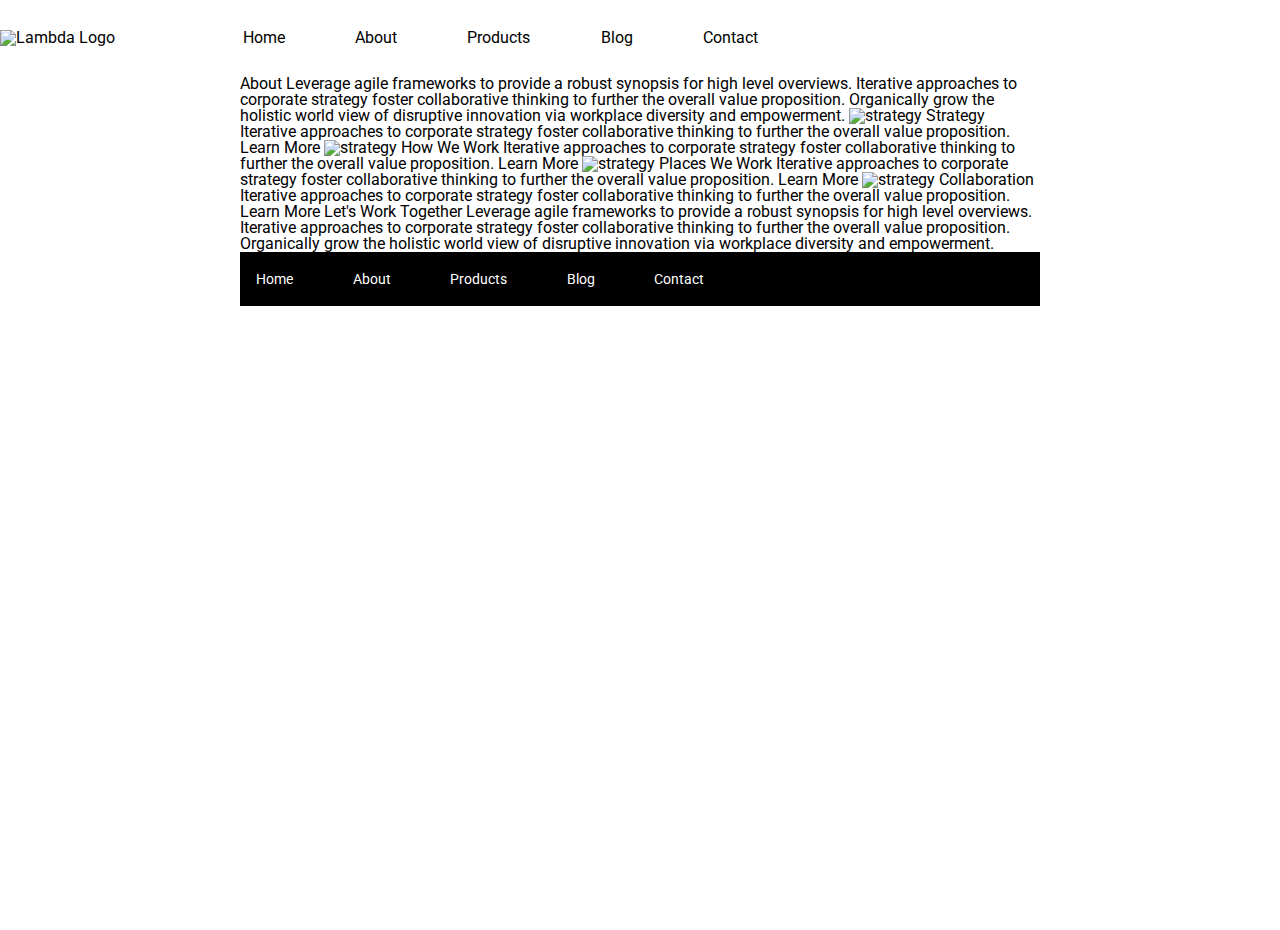
==== about.html @ a544cd41 "Rough out HTML, CSS" ====
<!doctype html>

<html lang="en">
<head>
  <meta charset="utf-8">

  <title>Sprint Challenge - About</title>

  <link href="https://fonts.googleapis.com/css?family=Roboto|Rubik" rel="stylesheet">
  <link rel="stylesheet" href="css/index.css">

</head>

<body>
  <header>

      <img src="img/lambda-black.png" alt="Lambda Logo">
      
      <nav>
          <ul>
              <li class="nav-item">Home</li>
              <li class="nav-item">About</li>
              <li class="nav-item">Products</li>
              <li class="nav-item">Blog</li>
              <li class="nav-item">Contact</li>
          </ul>
      </nav>
  </header>
    <div class="container about-page">
     
    About

    Leverage agile frameworks to provide a robust synopsis for high level overviews. Iterative approaches to corporate strategy foster collaborative thinking to further the overall value proposition. Organically grow the holistic world view of disruptive innovation via workplace diversity and empowerment.


    <img src="img/about-plan.png" alt="strategy">
    
    Strategy
    
    Iterative approaches to corporate strategy foster collaborative thinking to further the overall value proposition.

    Learn More



    <img src="img/about-working.png" alt="strategy">
    
    How We Work
    
    Iterative approaches to corporate strategy foster collaborative thinking to further the overall value proposition.

    Learn More



    <img src="img/about-office.png" alt="strategy">
    
    Places We Work

    Iterative approaches to corporate strategy foster collaborative thinking to further the overall value proposition.

    Learn More

    <img src="img/about-meeting.png" alt="strategy">
    
    Collaboration
    
    Iterative approaches to corporate strategy foster collaborative thinking to further the overall value proposition.

    Learn More

    Let's Work Together

    Leverage agile frameworks to provide a robust synopsis for high level overviews. Iterative approaches to corporate strategy foster collaborative thinking to further the overall value proposition. Organically grow the holistic world view of disruptive innovation via workplace diversity and empowerment.
        
      <footer>
        <nav>
          <a href="index.html">Home</a>
          <a href="#">About</a>
          <a href="#">Products</a>
          <a href="#">Blog</a>
          <a href="#">Contact</a>
        </nav>
      </footer>
    </div><!-- container -->        
</body>
</html>
---- css/index.css ----
/* http://meyerweb.com/eric/tools/css/reset/ 
   v2.0 | 20110126
   License: none (public domain)
*/

html, body, div, span, applet, object, iframe,
h1, h2, h3, h4, h5, h6, p, blockquote, pre,
a, abbr, acronym, address, big, cite, code,
del, dfn, em, img, ins, kbd, q, s, samp,
small, strike, strong, sub, sup, tt, var,
b, u, i, center,
dl, dt, dd, ol, ul, li,
fieldset, form, label, legend,
table, caption, tbody, tfoot, thead, tr, th, td,
article, aside, canvas, details, embed, 
figure, figcaption, footer, header, hgroup, 
menu, nav, output, ruby, section, summary,
time, mark, audio, video {
	margin: 0;
	padding: 0;
	border: 0;
	font-size: 100%;
	font: inherit;
	vertical-align: baseline;
}
/* HTML5 display-role reset for older browsers */
article, aside, details, figcaption, figure, 
footer, header, hgroup, menu, nav, section {
	display: block;
}
body {
	line-height: 1;
}
ol, ul {
	list-style: none;
}
blockquote, q {
	quotes: none;
}
blockquote:before, blockquote:after,
q:before, q:after {
	content: '';
	content: none;
}
table {
	border-collapse: collapse;
	border-spacing: 0;
}

* {
    box-sizing: border-box;
}

html, body {
    height: 100%;
    font-family: 'Roboto', sans-serif;
}

h1, h2, h3, h4, h5 {
    font-size: 18px;
    margin-bottom: 15px;
    font-family: 'Rubik', sans-serif;
}

p {
    line-height: 1.4;
}

.container {
    width: 800px;
    margin: 0 auto;
}

.top-content {
    display: flex;
    flex-wrap: wrap;
    justify-content: space-evenly;
    margin-bottom: 20px;
    border-bottom: 1px dashed black;
}

.top-content .text-container {
    width: 48%;
    padding: 0 1%;
    padding-bottom: 20px;  
}

.middle-content {
    margin-bottom: 20px;
    border-bottom: 1px dashed black;
}

.middle-content h2 {
    padding: 0 2%;
    margin-bottom: 0;
}

.middle-content .boxes {
    display: flex;
    flex-wrap: wrap;
    justify-content: space-evenly;
}

.middle-content .boxes .box {
    width: 12.5%;
    height: 100px;
    background: black;
    margin: 20px 2.5%;
    color: white;
    display: flex;
    align-items: center;
    justify-content: center;
}

.bottom-content {
    display: flex;
    margin: 0 2% 20px;
    justify-content: space-around;
}

.bottom-content .text-container {
    padding-right: 4%;
}

.bottom-content .text-container:last-child {
    padding-right: 0;
}

footer {
    width: 100%;
    background: black;
}

footer nav {
    width: 60%;
    display: flex;
    justify-content: space-between;
    align-items: center;
    padding: 20px 2%;
    font-size: 14px;
}

footer nav a {
    color: white;
    text-decoration: none;
}

/* Ben Rogers Styles Start */

header {
    margin: 30px 0 30px 0;
}

header, nav, nav > ul {
    display: flex;
}

nav {
    align-items: flex-end;
}

header > img {
    margin-right: 10%;
}

nav > ul > li {
    margin-right: 30%;
}

footer {
    margin-bottom: 30px;
}

img#jumbo {
    margin: 20px 0 20px 0;
}
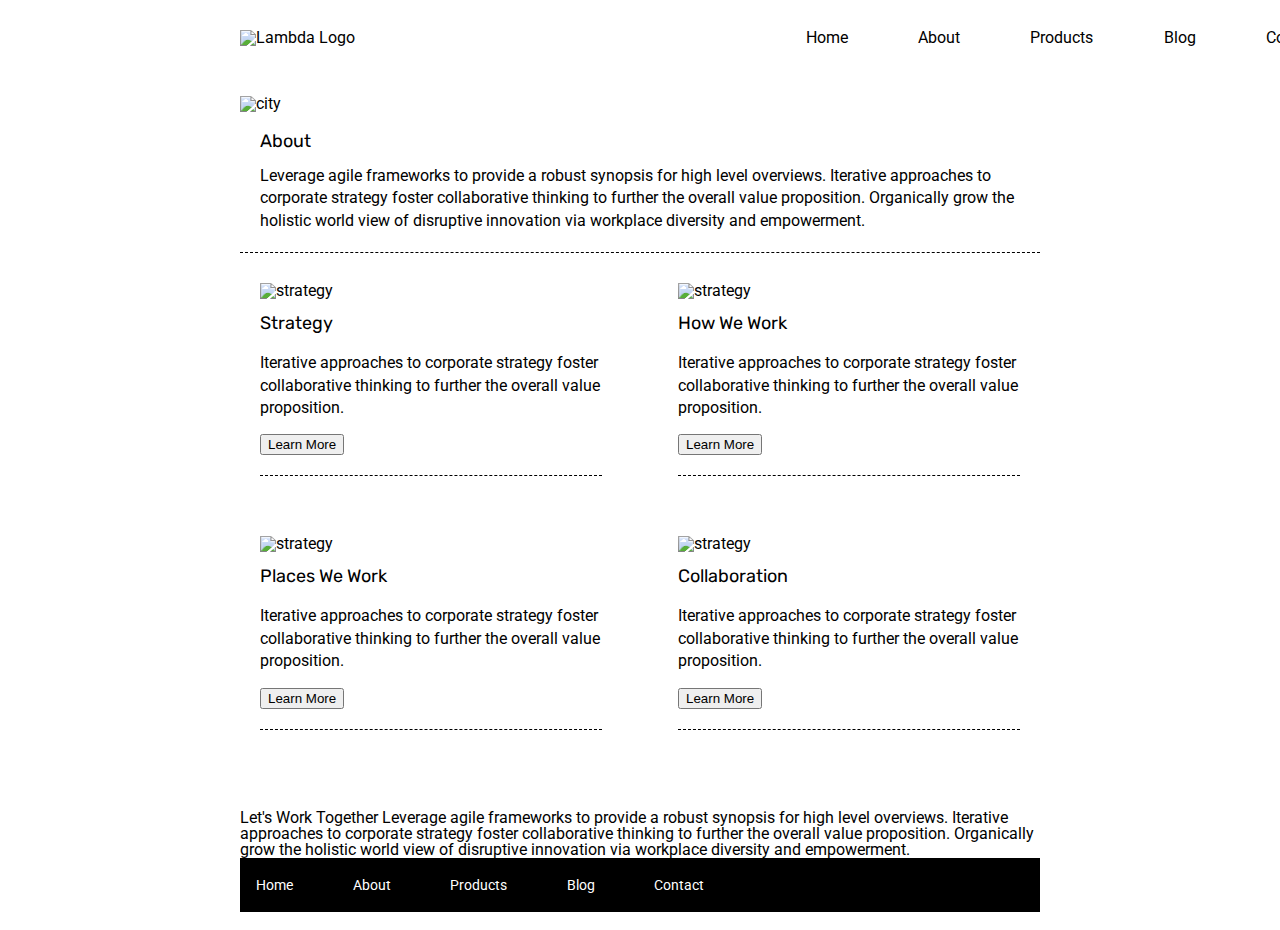
==== commit 63770e17: "Styling" ====
--- a/about.html
+++ b/about.html
@@ -12,76 +12,114 @@
 </head>
 
 <body>
-  <header>
+  <div class="container about-page">
+    <header>
 
-      <img src="img/lambda-black.png" alt="Lambda Logo">
-      
+        <img src="img/lambda-black.png" alt="Lambda Logo">
+        
+        <nav>
+            <ul>
+                <li class="nav-item"><a href="index.html">Home</a></li>
+                <li class="nav-item"><a href="about.html">About</a></li>
+                <li class="nav-item">Products</li>
+                <li class="nav-item">Blog</li>
+                <li class="nav-item">Contact</li>
+            </ul>
+        </nav>
+    </header>
+    <main>
+      <div class="hero">
+        
+        <img id="jumbo" src="img/jumbo-about.png" alt="city">
+        <div class="hero-copy">
+
+          <h1>
+            About
+          </h1>
+          
+          <p>
+            Leverage agile frameworks to provide a robust synopsis for high level overviews. Iterative approaches to corporate strategy foster collaborative thinking to further the overall value proposition. Organically grow the holistic world view of disruptive innovation via workplace diversity and empowerment.
+          </p>
+          
+        </div>
+      </div>
+      <div class="half-cards">
+
+        <div class="wrapper-half">
+          
+          <img src="img/about-plan.png" alt="strategy">
+          <h2>  
+            Strategy
+          </h2>
+          <p>
+            Iterative approaches to corporate strategy foster collaborative thinking to further the overall value proposition.
+          </p>
+          <button>
+            Learn More
+          </button>
+        </div>
+        
+        <div class="wrapper-half">
+          
+          <img src="img/about-working.png" alt="strategy">
+          <h2>
+            How We Work
+          </h2>
+          <p>
+            Iterative approaches to corporate strategy foster collaborative thinking to further the overall value proposition.
+          </p>  
+          <button>
+            Learn More
+          </button>
+          
+        </div>
+        
+        <div class="wrapper-half">
+          
+          <img src="img/about-office.png" alt="strategy">
+          <h2>
+            Places We Work
+          </h2>
+          <p>
+            Iterative approaches to corporate strategy foster collaborative thinking to further the overall value proposition.
+          </p>
+          <button>
+            Learn More
+          </button>
+          
+        </div>
+        
+        <div class="wrapper-half">
+          
+          <img src="img/about-meeting.png" alt="strategy">
+          <h2>
+            Collaboration
+          </h2>
+          <p>
+            Iterative approaches to corporate strategy foster collaborative thinking to further the overall value proposition.
+          </p>
+          <button>
+            Learn More
+          </button>
+          
+        </div>
+      </div>
+        
+        
+        Let's Work Together
+        
+        Leverage agile frameworks to provide a robust synopsis for high level overviews. Iterative approaches to corporate strategy foster collaborative thinking to further the overall value proposition. Organically grow the holistic world view of disruptive innovation via workplace diversity and empowerment.
+    </main>
+    
+    <footer>
       <nav>
-          <ul>
-              <li class="nav-item">Home</li>
-              <li class="nav-item">About</li>
-              <li class="nav-item">Products</li>
-              <li class="nav-item">Blog</li>
-              <li class="nav-item">Contact</li>
-          </ul>
+        <a href="index.html">Home</a>
+        <a href="about.html">About</a>
+        <a href="#">Products</a>
+        <a href="#">Blog</a>
+        <a href="#">Contact</a>
       </nav>
-  </header>
-    <div class="container about-page">
-     
-    About
-
-    Leverage agile frameworks to provide a robust synopsis for high level overviews. Iterative approaches to corporate strategy foster collaborative thinking to further the overall value proposition. Organically grow the holistic world view of disruptive innovation via workplace diversity and empowerment.
-
-
-    <img src="img/about-plan.png" alt="strategy">
-    
-    Strategy
-    
-    Iterative approaches to corporate strategy foster collaborative thinking to further the overall value proposition.
-
-    Learn More
-
-
-
-    <img src="img/about-working.png" alt="strategy">
-    
-    How We Work
-    
-    Iterative approaches to corporate strategy foster collaborative thinking to further the overall value proposition.
-
-    Learn More
-
-
-
-    <img src="img/about-office.png" alt="strategy">
-    
-    Places We Work
-
-    Iterative approaches to corporate strategy foster collaborative thinking to further the overall value proposition.
-
-    Learn More
-
-    <img src="img/about-meeting.png" alt="strategy">
-    
-    Collaboration
-    
-    Iterative approaches to corporate strategy foster collaborative thinking to further the overall value proposition.
-
-    Learn More
-
-    Let's Work Together
-
-    Leverage agile frameworks to provide a robust synopsis for high level overviews. Iterative approaches to corporate strategy foster collaborative thinking to further the overall value proposition. Organically grow the holistic world view of disruptive innovation via workplace diversity and empowerment.
-        
-      <footer>
-        <nav>
-          <a href="index.html">Home</a>
-          <a href="#">About</a>
-          <a href="#">Products</a>
-          <a href="#">Blog</a>
-          <a href="#">Contact</a>
-        </nav>
-      </footer>
+    </footer>
     </div><!-- container -->        
 </body>
 </html>--- a/css/index.css
+++ b/css/index.css
@@ -167,9 +167,50 @@
     margin-right: 30%;
 }
 
+a {
+    color: black;
+    text-decoration: none;
+}
+
+h2, button {
+    margin: 15px 0 20px 0;
+}
+
+img {
+    width: 100%;
+}
+
+button {
+    
+}
+
 footer {
     margin-bottom: 30px;
 }
+
+div.hero {
+    margin-bottom: 30px;
+    border-bottom: dashed 1px black;
+    padding-bottom: 20px;
+}
+
+div.hero-copy {
+    padding: 0 20px 0 20px;
+}
+
+div.half-cards {
+    margin: 20px;
+    display: flex;
+    flex-wrap: wrap;
+    justify-content: space-between;
+}
+
+div.wrapper-half {
+    width: 45%;
+    margin-bottom: 60px;
+    border-bottom: dashed 1px black;
+}
+
 
 img#jumbo {
     margin: 20px 0 20px 0;
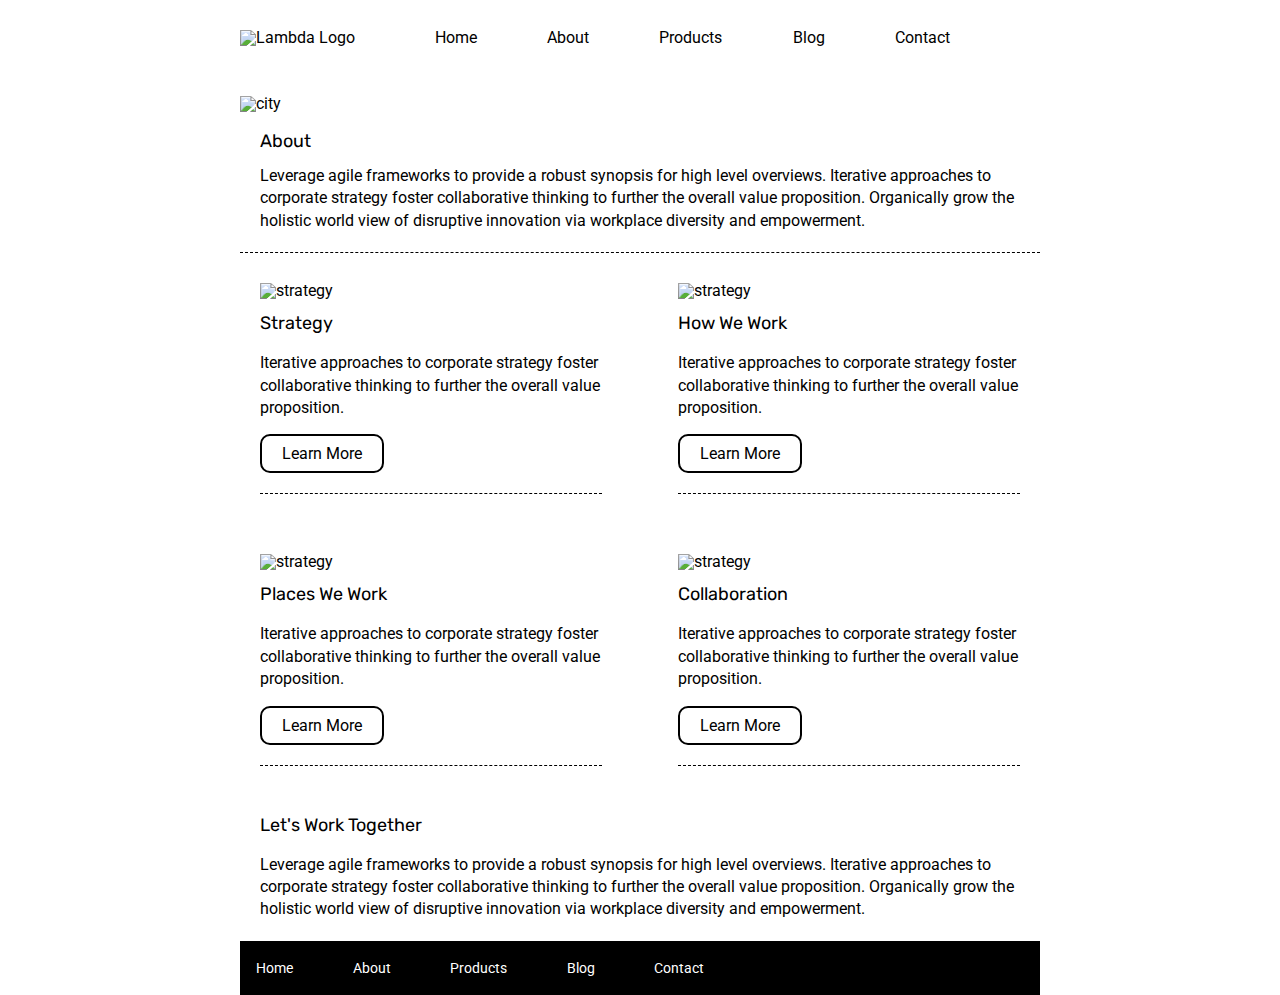
==== commit cfd3969d: "Finalized basic layout and styling" ====
--- a/about.html
+++ b/about.html
@@ -103,12 +103,15 @@
           </button>
           
         </div>
+        <div class="lets-work">
+          <h2>
+            Let's Work Together
+          </h2>
+          <p>
+            Leverage agile frameworks to provide a robust synopsis for high level overviews. Iterative approaches to corporate strategy foster collaborative thinking to further the overall value proposition. Organically grow the holistic world view of disruptive innovation via workplace diversity and empowerment.
+          </p>
+        </div>
       </div>
-        
-        
-        Let's Work Together
-        
-        Leverage agile frameworks to provide a robust synopsis for high level overviews. Iterative approaches to corporate strategy foster collaborative thinking to further the overall value proposition. Organically grow the holistic world view of disruptive innovation via workplace diversity and empowerment.
     </main>
     
     <footer>
--- a/css/index.css
+++ b/css/index.css
@@ -176,12 +176,17 @@
     margin: 15px 0 20px 0;
 }
 
-img {
+/* img {
     width: 100%;
-}
+} */
 
 button {
-    
+    font-size: 100%;
+    font-family: inherit;
+    background: transparent;
+    border: solid 2px black;
+    padding: 8px 20px;
+    border-radius: 10px;
 }
 
 footer {
@@ -211,6 +216,13 @@
     border-bottom: dashed 1px black;
 }
 
+div.lets-work {
+    margin-top: -25px;
+}
+
+div.wrapper-half > img {
+    width: 100%;
+}
 
 img#jumbo {
     margin: 20px 0 20px 0;
